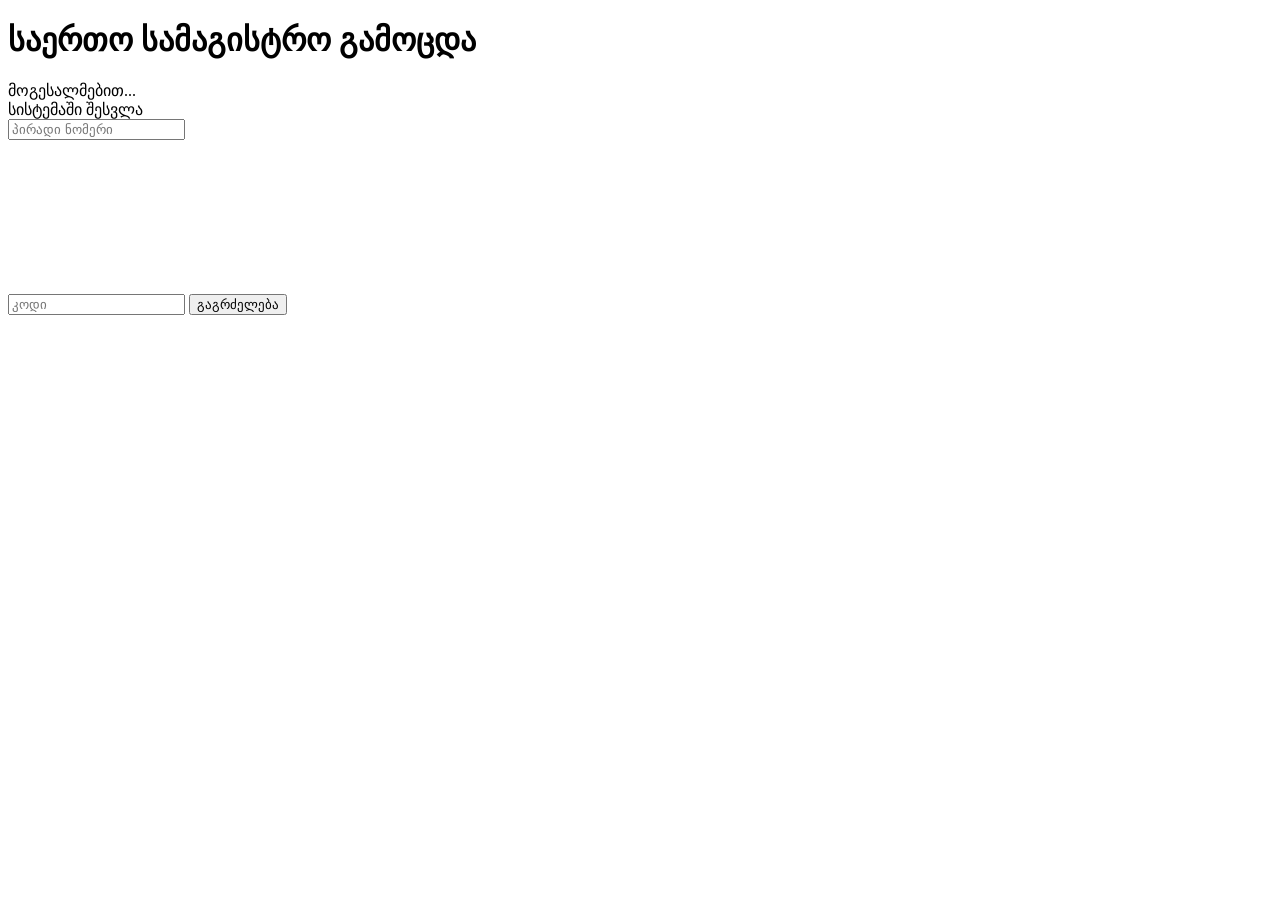
==== login.html @ 5fc7cebd "Update login.html" ====
<!DOCTYPE html>
<html lang="ka">
<head>
<meta charset="UTF-8">
<title>Login</title>

<!-- აუცილებელი -->
<base href="/Naecn/">

<link rel="stylesheet" href="style.css">
</head>
<body>

<h1>საერთო სამაგისტრო გამოცდა</h1>

<div class="container">
<div class="box">

<div class="grid">

<div class="left">
მოგესალმებით...
</div>

<div class="form-box">
<div class="form-inner">

<div class="form-header">სისტემაში შესვლა</div>

<div class="form-body">

<input id="code" placeholder="პირადი ნომერი">

<div class="captcha">
<canvas id="captchaCanvas"></canvas>
</div>

<input id="captchaInput" placeholder="კოდი">

<button onclick="login()">გაგრძელება</button>

<div id="error"></div>

</div>
</div>
</div>

</div>
</div>
</div>

<script src="script.js"></script>
</body>
</html>
---- style.css ----
body {
    margin: 0;
    font-family: Arial, sans-serif;
    background: #f2f6fb; /* ფონიც დაემატა */
}

/* HEADER */
.header {
    display: flex;
    align-items: center;
    padding: 20px;
    background: #ffffff;
    border-radius: 10px;
    margin: 10px;
}

.logo {
    width: 70px;
}

.header-text {
    margin-left: 10px;
    font-weight: bold;
    color: #1a3d7c; /* ლურჯი ფერი */
}

/* GRID */
.grid {
    display: grid;
    grid-template-columns: 1fr 1fr;
    gap: 15px;
    padding: 10px;
}

/* CARD */
.card {
    background: #ffffff;
    border-radius: 12px;
    overflow: hidden;
    cursor: pointer;
    transition: 0.3s;
}

.card:hover {
    transform: scale(1.05);
}

.card img {
    width: 100%;
    display: block;
}

/* FADED */
.faded {
    opacity: 0.5;
}

/* მეორე გვერდი */
.wrapper {
    padding: 20px;
}

.row {
    background: #ffffff;
    padding: 15px;
    margin-bottom: 10px;
    border-radius: 8px;
    cursor: pointer;
    transition: 0.2s;
}

.row:hover {
    background: #e6eefc;
}

/* მესამე */
.box {
    padding: 20px;
}

/* BUTTON */
button {
    padding: 10px;
    background: #1a3d7c;
    color: white;
    border: none;
    border-radius: 6px;
}
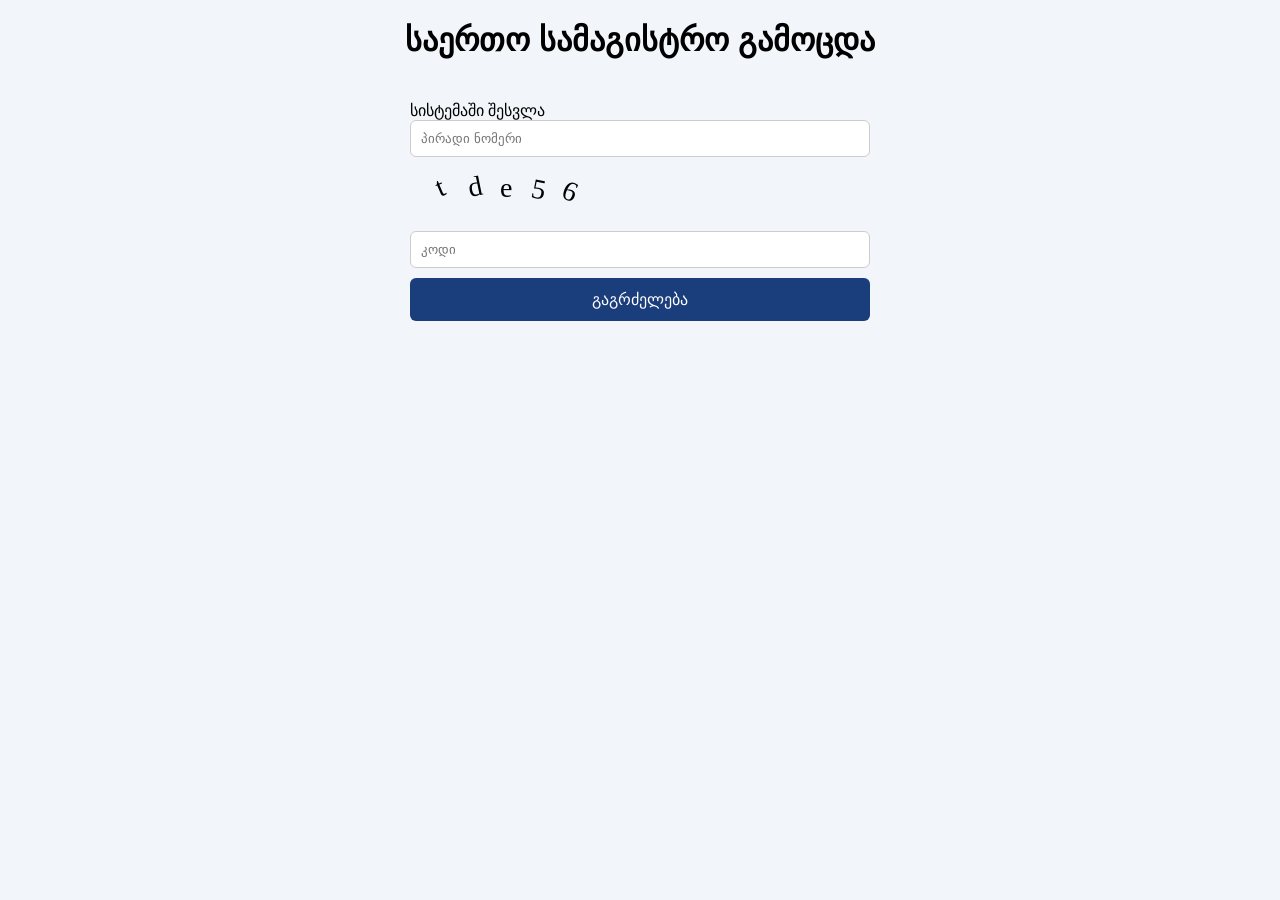
==== commit b6c7e136: "Update login.html" ====
--- a/login.html
+++ b/login.html
@@ -2,51 +2,45 @@
 <html lang="ka">
 <head>
 <meta charset="UTF-8">
+<meta name="viewport" content="width=device-width, initial-scale=1.0">
 <title>Login</title>
-
-<!-- აუცილებელი -->
-<base href="/Naecn/">
 
 <link rel="stylesheet" href="style.css">
 </head>
 <body>
 
-<h1>საერთო სამაგისტრო გამოცდა</h1>
+<div class="container">
 
-<div class="container">
-<div class="box">
+    <h1 style="text-align:center;">საერთო სამაგისტრო გამოცდა</h1>
 
-<div class="grid">
+    <div class="box">
 
-<div class="left">
-მოგესალმებით...
-</div>
+        <div class="form-box">
+            <div class="form-inner">
 
-<div class="form-box">
-<div class="form-inner">
+                <div class="form-header">სისტემაში შესვლა</div>
 
-<div class="form-header">სისტემაში შესვლა</div>
+                <div class="form-body">
 
-<div class="form-body">
+                    <input id="code" placeholder="პირადი ნომერი">
 
-<input id="code" placeholder="პირადი ნომერი">
+                    <div class="captcha">
+                        <canvas id="captchaCanvas"></canvas>
+                    </div>
 
-<div class="captcha">
-<canvas id="captchaCanvas"></canvas>
-</div>
+                    <input id="captchaInput" placeholder="კოდი">
 
-<input id="captchaInput" placeholder="კოდი">
+                    <button onclick="login()">გაგრძელება</button>
 
-<button onclick="login()">გაგრძელება</button>
+                    <div id="error"></div>
 
-<div id="error"></div>
+                </div>
 
-</div>
-</div>
-</div>
+            </div>
+        </div>
 
-</div>
-</div>
+    </div>
+
 </div>
 
 <script src="script.js"></script>
--- a/style.css
+++ b/style.css
@@ -1,27 +1,38 @@
+* {
+    box-sizing: border-box;
+}
+
 body {
     margin: 0;
     font-family: Arial, sans-serif;
-    background: #f2f6fb; /* ფონიც დაემატა */
+    background: #f2f6fb;
+}
+
+/* CONTAINER */
+.container {
+    max-width: 500px;
+    margin: auto;
 }
 
 /* HEADER */
 .header {
     display: flex;
     align-items: center;
-    padding: 20px;
+    padding: 15px;
     background: #ffffff;
     border-radius: 10px;
     margin: 10px;
 }
 
 .logo {
-    width: 70px;
+    width: 60px;
 }
 
 .header-text {
     margin-left: 10px;
     font-weight: bold;
-    color: #1a3d7c; /* ლურჯი ფერი */
+    color: #1a3d7c;
+    font-size: 14px;
 }
 
 /* GRID */
@@ -38,7 +49,7 @@
     border-radius: 12px;
     overflow: hidden;
     cursor: pointer;
-    transition: 0.3s;
+    transition: transform 0.3s ease;
 }
 
 .card:hover {
@@ -53,6 +64,7 @@
 /* FADED */
 .faded {
     opacity: 0.5;
+    pointer-events: none; /* რომ არ დააჭიროს */
 }
 
 /* მეორე გვერდი */
@@ -73,16 +85,39 @@
     background: #e6eefc;
 }
 
-/* მესამე */
+/* მესამე გვერდი */
 .box {
     padding: 20px;
 }
 
+/* INPUT */
+input {
+    width: 100%;
+    padding: 10px;
+    margin-bottom: 10px;
+    border: 1px solid #ccc;
+    border-radius: 6px;
+}
+
 /* BUTTON */
 button {
-    padding: 10px;
+    width: 100%;
+    padding: 12px;
     background: #1a3d7c;
     color: white;
     border: none;
     border-radius: 6px;
+    font-size: 16px;
+    cursor: pointer;
 }
+
+button:hover {
+    background: #163060;
+}
+
+/* ERROR TEXT */
+#error {
+    color: red;
+    margin-top: 10px;
+    font-size: 14px;
+}
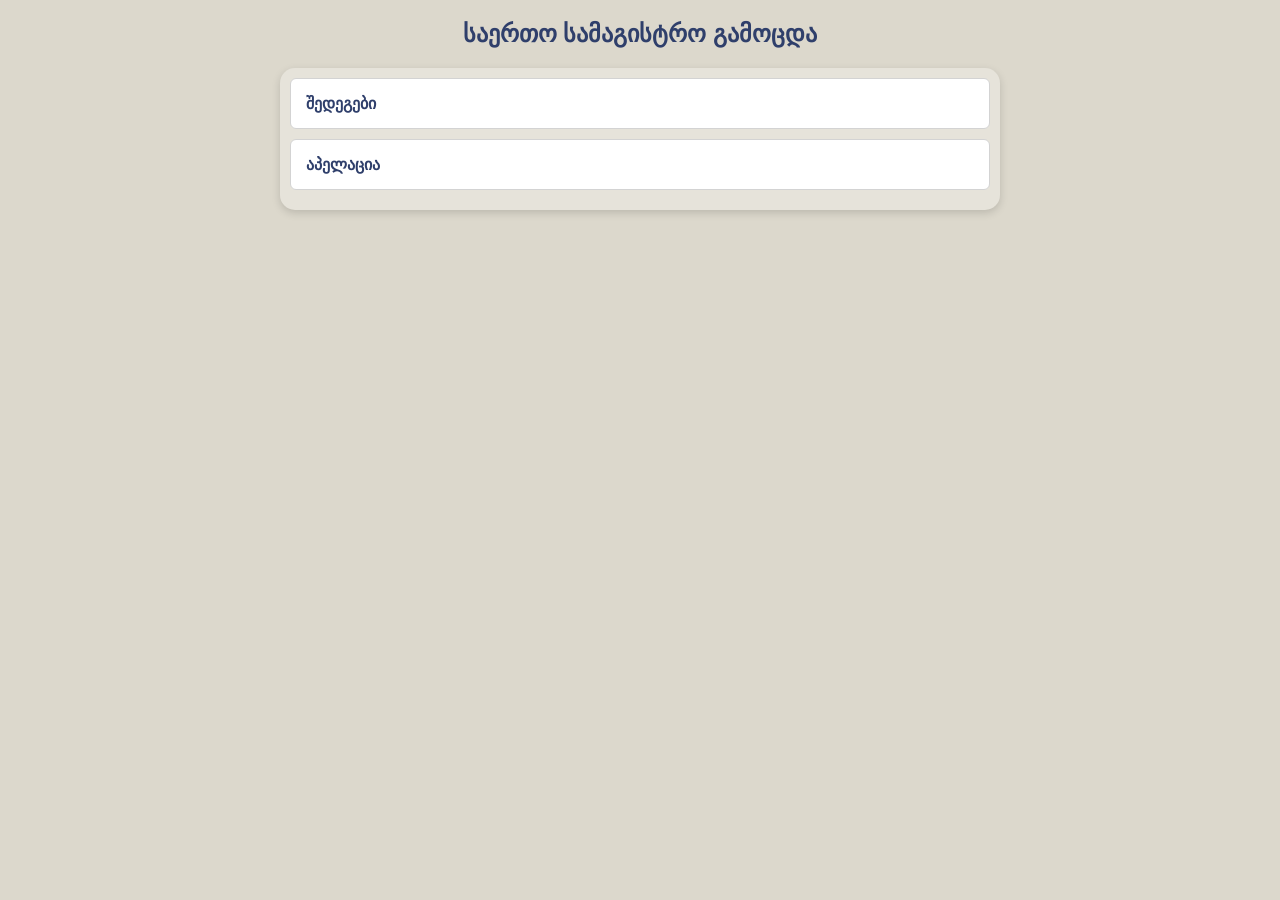
==== commit b8873708: "Update login.html" ====
--- a/login.html
+++ b/login.html
@@ -2,44 +2,23 @@
 <html lang="ka">
 <head>
 <meta charset="UTF-8">
-<meta name="viewport" content="width=device-width, initial-scale=1.0">
-<title>Login</title>
-
+<title>საერთო სამაგისტრო გამოცდა</title>
 <link rel="stylesheet" href="style.css">
 </head>
-<body>
 
-<div class="container">
+<body class="page2">
 
-    <h1 style="text-align:center;">საერთო სამაგისტრო გამოცდა</h1>
+<h2 class="page-title">საერთო სამაგისტრო გამოცდა</h2>
 
-    <div class="box">
+<div class="wrapper">
 
-        <div class="form-box">
-            <div class="form-inner">
+<div class="row" data-link="mag.html">
+<div class="title">შედეგები</div>
+</div>
 
-                <div class="form-header">სისტემაში შესვლა</div>
-
-                <div class="form-body">
-
-                    <input id="code" placeholder="პირადი ნომერი">
-
-                    <div class="captcha">
-                        <canvas id="captchaCanvas"></canvas>
-                    </div>
-
-                    <input id="captchaInput" placeholder="კოდი">
-
-                    <button onclick="login()">გაგრძელება</button>
-
-                    <div id="error"></div>
-
-                </div>
-
-            </div>
-        </div>
-
-    </div>
+<div class="row">
+<div class="title">აპელაცია</div>
+</div>
 
 </div>
 
--- a/style.css
+++ b/style.css
@@ -1,123 +1,268 @@
-* {
-    box-sizing: border-box;
-}
-
+/* ================= GLOBAL ================= */
 body {
     margin: 0;
     font-family: Arial, sans-serif;
-    background: #f2f6fb;
-}
-
-/* CONTAINER */
-.container {
-    max-width: 500px;
+}
+
+/* ================= PAGE 1 ================= */
+.page1 {
+    background: #f5f5f5;
+}
+
+.page1 .container {
+    max-width: 600px;
     margin: auto;
 }
 
-/* HEADER */
 .header {
     display: flex;
     align-items: center;
-    padding: 15px;
-    background: #ffffff;
-    border-radius: 10px;
-    margin: 10px;
+    gap: 15px;
+    padding: 20px;
 }
 
 .logo {
-    width: 60px;
+    width: 70px;
 }
 
 .header-text {
-    margin-left: 10px;
+    font-size: 18px;
+    color: #1c2c5b;
     font-weight: bold;
-    color: #1a3d7c;
-    font-size: 14px;
-}
-
-/* GRID */
-.grid {
+    line-height: 1.3;
+}
+
+.page1 .grid {
     display: grid;
     grid-template-columns: 1fr 1fr;
     gap: 15px;
-    padding: 10px;
-}
-
-/* CARD */
+    padding: 15px;
+}
+
 .card {
-    background: #ffffff;
-    border-radius: 12px;
-    overflow: hidden;
     cursor: pointer;
-    transition: transform 0.3s ease;
-}
-
-.card:hover {
-    transform: scale(1.05);
+    transition: 0.2s;
 }
 
 .card img {
     width: 100%;
+}
+
+.card:hover {
+    transform: scale(1.03);
+}
+
+.card:active {
+    transform: scale(0.97);
+}
+
+.faded img {
+    opacity: 0.5;
+}
+
+/* ================= PAGE 2 ================= */
+.page2 {
+    background: #dcd8cc;
+}
+
+.page2 .page-title {
+    text-align: center;
+    color: #2f3f6b;
+    margin-top: 20px;
+}
+
+.page2 .wrapper {
+    width: 90%;
+    max-width: 700px;
+    margin: 20px auto;
+    background: #e6e3da;
+    border-radius: 15px;
+    padding: 10px;
+    box-shadow: 0 3px 8px rgba(0,0,0,0.15);
+}
+
+.row {
+    display: flex;
+    align-items: center;
+    gap: 15px;
+    padding: 15px;
+    background: #fff;
+    border: 1px solid #d3d3d3;
+    margin-bottom: 10px;
+    border-radius: 6px;
+    cursor: pointer;
+}
+
+.row:hover {
+    background: #f5f7ff;
+}
+
+.icon {
+    width: 60px;
+}
+
+.title {
+    font-weight: bold;
+    color: #2f3f6b;
+}
+
+.desc {
+    font-size: 13px;
+    color: #555;
+}
+
+/* ================= PAGE 3 ================= */
+.page3 {
+    background: #e9e9d9;
+}
+
+.page3 h1 {
+    text-align: center;
+    color: #5b7095;
+    margin: 30px 0;
+}
+
+.page3 .container {
+    width: 1000px;
+    margin: auto;
+}
+
+.box {
+    background: #fff;
+    border-radius: 20px;
+    padding: 35px;
+    box-shadow: 0 3px 12px rgba(0,0,0,0.2);
+}
+
+.page3 .grid {
+    display: grid;
+    grid-template-columns: 1fr 360px;
+    gap: 40px;
+}
+
+.left {
+    font-size: 12px;
+    line-height: 1.6;
+}
+
+.form-box {
+    border: 1px solid #aaa;
+    background: #f5f5f5;
+    padding: 4px;
+}
+
+.form-inner {
+    border: 1px solid #aaa;
+    background: #fff;
+}
+
+.form-header {
+    background: #5b7095;
+    color: white;
+    text-align: center;
+    padding: 8px;
+}
+
+.form-body {
+    padding: 18px;
+    text-align: center;
+}
+
+.blue-text {
+    color: #5b7095;
+    font-size: 13px;
+}
+
+label {
     display: block;
-}
-
-/* FADED */
-.faded {
-    opacity: 0.5;
-    pointer-events: none; /* რომ არ დააჭიროს */
-}
-
-/* მეორე გვერდი */
-.wrapper {
-    padding: 20px;
-}
-
-.row {
-    background: #ffffff;
-    padding: 15px;
-    margin-bottom: 10px;
-    border-radius: 8px;
-    cursor: pointer;
-    transition: 0.2s;
-}
-
-.row:hover {
-    background: #e6eefc;
-}
-
-/* მესამე გვერდი */
-.box {
-    padding: 20px;
-}
-
-/* INPUT */
+    text-align: left;
+    font-size: 12px;
+    margin-top: 12px;
+}
+
 input {
     width: 100%;
-    padding: 10px;
-    margin-bottom: 10px;
-    border: 1px solid #ccc;
-    border-radius: 6px;
-}
-
-/* BUTTON */
+    padding: 5px;
+    border: 1px solid #bbb;
+}
+
+.captcha-box {
+    height: 70px;
+    border: 1px solid #999;
+    background: #ddd;
+    display: flex;
+    justify-content: center;
+    align-items: center;
+}
+
+canvas {
+    height: 60px;
+}
+
+.refresh {
+    cursor: pointer;
+    font-size: 12px;
+}
+
 button {
-    width: 100%;
-    padding: 12px;
-    background: #1a3d7c;
+    margin-top: 15px;
+    background: #5b7095;
     color: white;
     border: none;
-    border-radius: 6px;
-    font-size: 16px;
-    cursor: pointer;
-}
-
-button:hover {
-    background: #163060;
-}
-
-/* ERROR TEXT */
+    padding: 6px 22px;
+}
+
 #error {
     color: red;
-    margin-top: 10px;
-    font-size: 14px;
-}
+}
+
+/* ================= PAGE 4 ================= */
+.page4 {
+    background: #e9e6df;
+}
+
+.page4 .wrapper {
+    width: 700px;
+    margin: 20px auto;
+    text-align: center;
+}
+
+.logo img {
+    width: 460px;
+}
+
+.table-box {
+    background: white;
+    padding: 10px;
+    padding-bottom: 200px;
+    border-radius: 10px;
+}
+
+table {
+    width: 100%;
+    border-collapse: collapse;
+    font-size: 10px;
+}
+
+th, td {
+    border: 1px solid #bbb;
+}
+
+th {
+    background: #0a2a8a;
+    color: white;
+}
+
+td {
+    color: #1a33a2;
+    font-weight: 600;
+    text-align: center;
+}
+
+a {
+    color: #1a33a2;
+}
+
+.score {
+    font-weight: bold;
+    }
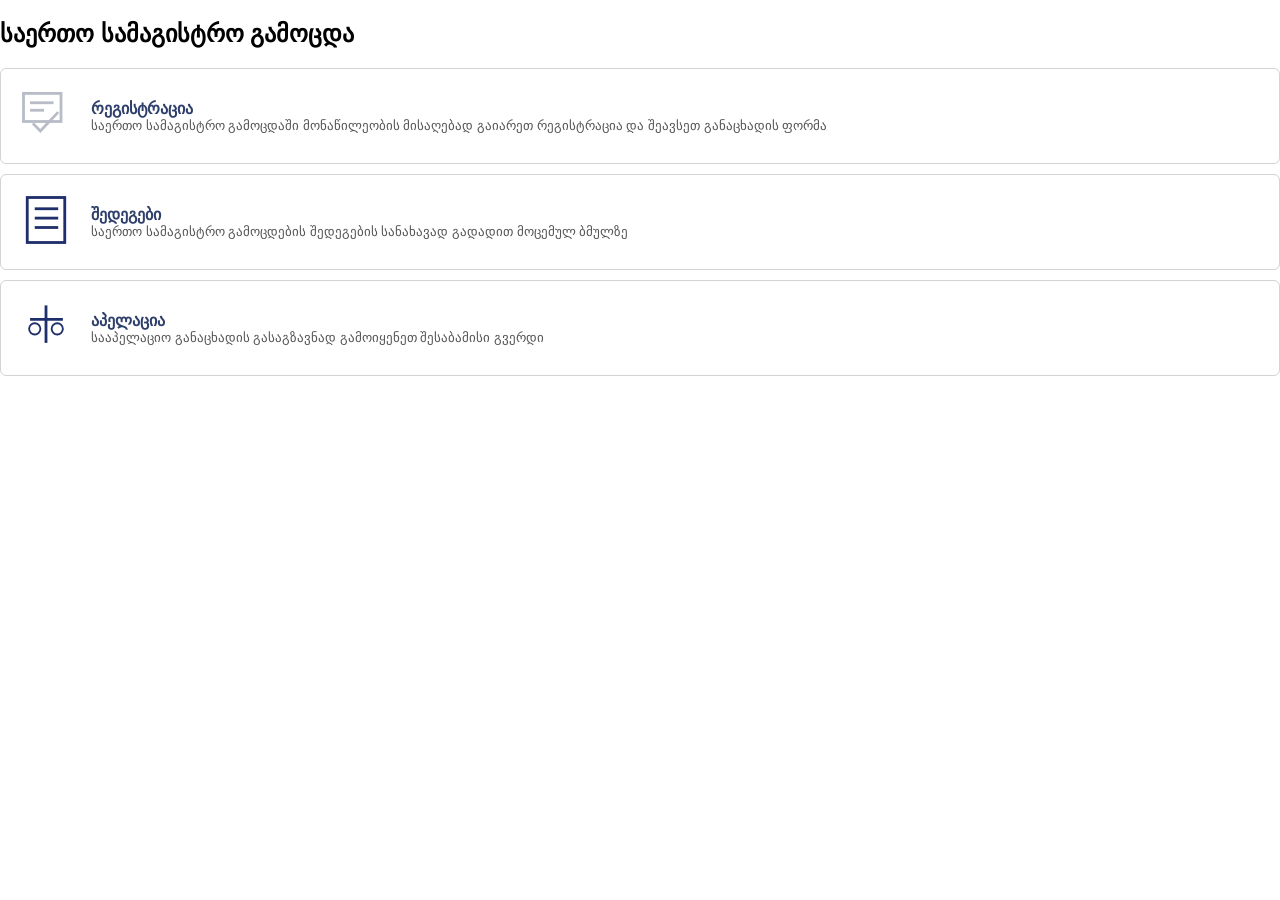
==== commit cf466c6f: "Update login.html" ====
--- a/login.html
+++ b/login.html
@@ -1,24 +1,73 @@
 <!DOCTYPE html>
 <html lang="ka">
 <head>
-<meta charset="UTF-8">
-<title>საერთო სამაგისტრო გამოცდა</title>
-<link rel="stylesheet" href="style.css">
+    <meta charset="UTF-8">
+    <title>საერთო სამაგისტრო გამოცდა</title>
+    <link rel="stylesheet" href="style.css">
 </head>
 
-<body class="page2">
+<body>
 
 <h2 class="page-title">საერთო სამაგისტრო გამოცდა</h2>
 
 <div class="wrapper">
 
-<div class="row" data-link="mag.html">
-<div class="title">შედეგები</div>
-</div>
+    <!-- რეგისტრაცია -->
+    <div class="row">
+        <div class="icon">
+            <svg viewBox="0 0 64 64">
+                <rect x="8" y="10" width="40" height="30" fill="none" stroke="#b7bcc7" stroke-width="3"/>
+                <line x1="15" y1="20" x2="40" y2="20" stroke="#b7bcc7" stroke-width="3"/>
+                <line x1="15" y1="28" x2="30" y2="28" stroke="#b7bcc7" stroke-width="3"/>
+                <polyline points="18,42 26,50 45,30" fill="none" stroke="#b7bcc7" stroke-width="3"/>
+            </svg>
+        </div>
 
-<div class="row">
-<div class="title">აპელაცია</div>
-</div>
+        <div class="text">
+            <div class="title">რეგისტრაცია</div>
+            <div class="desc">
+                საერთო სამაგისტრო გამოცდაში მონაწილეობის მისაღებად გაიარეთ რეგისტრაცია და შეავსეთ განაცხადის ფორმა
+            </div>
+        </div>
+    </div>
+
+    <!-- შედეგები -->
+    <div class="row" data-link="https://online.naec.ge/results">
+        <div class="icon">
+            <svg viewBox="0 0 64 64">
+                <rect x="12" y="8" width="40" height="48" fill="none" stroke="#1f2f6b" stroke-width="3"/>
+                <line x1="20" y1="20" x2="45" y2="20" stroke="#1f2f6b" stroke-width="3"/>
+                <line x1="20" y1="30" x2="45" y2="30" stroke="#1f2f6b" stroke-width="3"/>
+                <line x1="20" y1="40" x2="45" y2="40" stroke="#1f2f6b" stroke-width="3"/>
+            </svg>
+        </div>
+
+        <div class="text">
+            <div class="title">შედეგები</div>
+            <div class="desc">
+                საერთო სამაგისტრო გამოცდების შედეგების სანახავად გადადით მოცემულ ბმულზე
+            </div>
+        </div>
+    </div>
+
+    <!-- აპელაცია -->
+    <div class="row" data-link="https://online.naec.ge/appeal">
+        <div class="icon">
+            <svg viewBox="0 0 64 64">
+                <line x1="32" y1="10" x2="32" y2="50" stroke="#1f2f6b" stroke-width="3"/>
+                <line x1="15" y1="25" x2="50" y2="25" stroke="#1f2f6b" stroke-width="3"/>
+                <circle cx="20" cy="35" r="6" fill="none" stroke="#1f2f6b" stroke-width="2"/>
+                <circle cx="44" cy="35" r="6" fill="none" stroke="#1f2f6b" stroke-width="2"/>
+            </svg>
+        </div>
+
+        <div class="text">
+            <div class="title">აპელაცია</div>
+            <div class="desc">
+                სააპელაციო განაცხადის გასაგზავნად გამოიყენეთ შესაბამისი გვერდი
+            </div>
+        </div>
+    </div>
 
 </div>
 
--- a/style.css
+++ b/style.css
@@ -122,8 +122,10 @@
     margin: 30px 0;
 }
 
+/* 🔧 FIX */
 .page3 .container {
-    width: 1000px;
+    width: 90%;
+    max-width: 1000px;
     margin: auto;
 }
 
@@ -134,10 +136,18 @@
     box-shadow: 0 3px 12px rgba(0,0,0,0.2);
 }
 
+/* 🔧 FIX */
 .page3 .grid {
     display: grid;
     grid-template-columns: 1fr 360px;
     gap: 40px;
+}
+
+/* 🔧 MOBILE FIX */
+@media (max-width: 768px) {
+    .page3 .grid {
+        grid-template-columns: 1fr;
+    }
 }
 
 .left {
@@ -221,14 +231,18 @@
     background: #e9e6df;
 }
 
+/* 🔧 FIX */
 .page4 .wrapper {
-    width: 700px;
+    width: 90%;
+    max-width: 700px;
     margin: 20px auto;
     text-align: center;
 }
 
+/* 🔧 FIX */
 .logo img {
-    width: 460px;
+    width: 100%;
+    max-width: 460px;
 }
 
 .table-box {
@@ -236,6 +250,7 @@
     padding: 10px;
     padding-bottom: 200px;
     border-radius: 10px;
+    overflow-x: auto; /* 🔧 MOBILE FIX */
 }
 
 table {
@@ -265,4 +280,4 @@
 
 .score {
     font-weight: bold;
-    }
+}
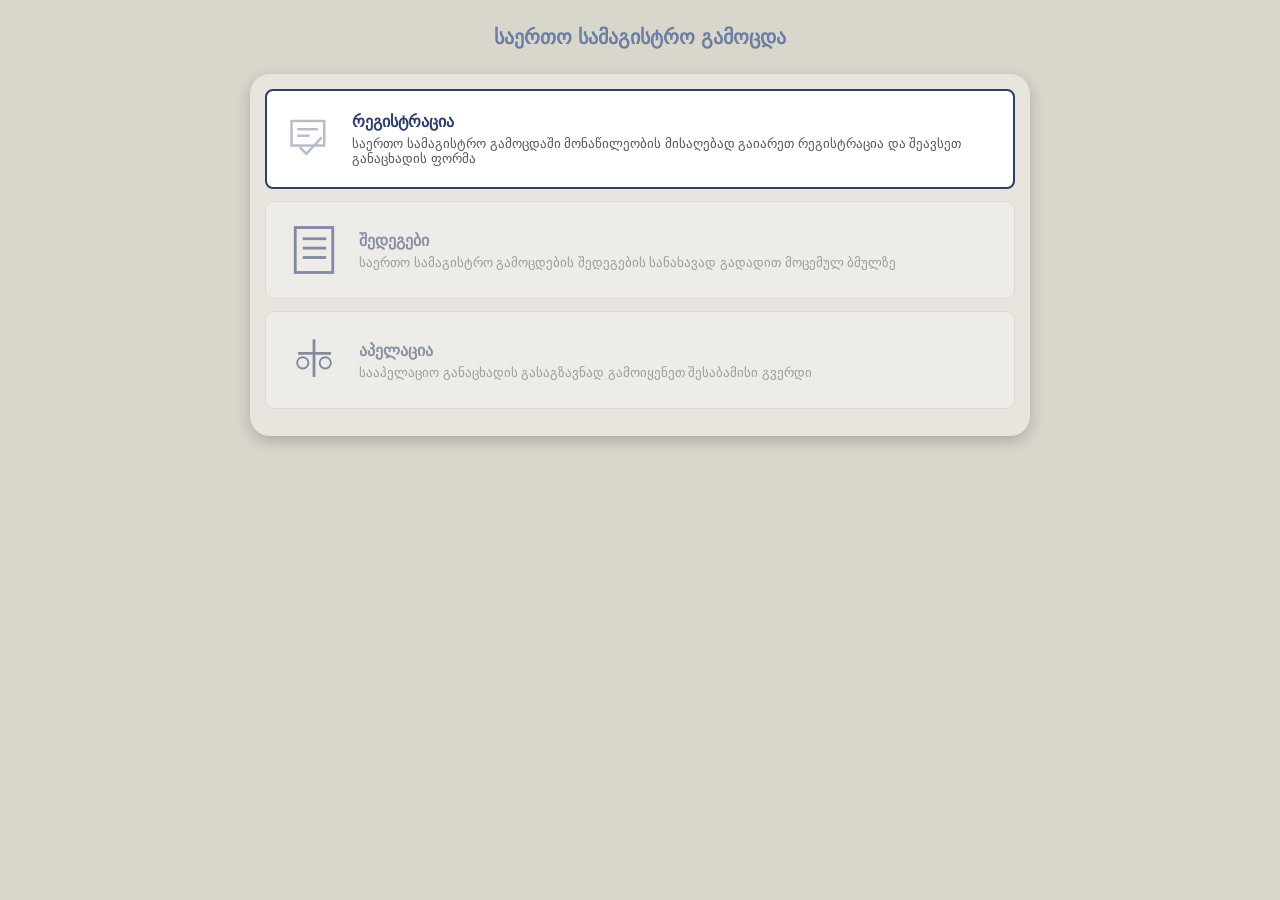
==== commit 7587f66f: "Update login.html" ====
--- a/login.html
+++ b/login.html
@@ -6,7 +6,7 @@
     <link rel="stylesheet" href="style.css">
 </head>
 
-<body>
+<body class="page2">
 
 <h2 class="page-title">საერთო სამაგისტრო გამოცდა</h2>
 
--- a/style.css
+++ b/style.css
@@ -60,50 +60,76 @@
     opacity: 0.5;
 }
 
-/* ================= PAGE 2 ================= */
+/* ================= PAGE 2 (FIXED) ================= */
 .page2 {
-    background: #dcd8cc;
+    background: #d9d6cc;
 }
 
 .page2 .page-title {
     text-align: center;
-    color: #2f3f6b;
-    margin-top: 20px;
-}
-
+    color: #6c7fa3;
+    margin-top: 25px;
+    font-size: 20px;
+}
+
+/* მთავარი დიდი ბლოკი */
 .page2 .wrapper {
     width: 90%;
-    max-width: 700px;
-    margin: 20px auto;
-    background: #e6e3da;
-    border-radius: 15px;
-    padding: 10px;
-    box-shadow: 0 3px 8px rgba(0,0,0,0.15);
-}
-
+    max-width: 750px;
+    margin: 25px auto;
+    background: #e7e5dd;
+    border-radius: 20px;
+    padding: 15px;
+    box-shadow: 0 5px 15px rgba(0,0,0,0.2);
+}
+
+/* თითო row */
 .row {
     display: flex;
     align-items: center;
     gap: 15px;
-    padding: 15px;
-    background: #fff;
-    border: 1px solid #d3d3d3;
-    margin-bottom: 10px;
-    border-radius: 6px;
+    padding: 18px;
+    background: #f3f3f3;
+    border: 1px solid #d0d0d0;
+    margin-bottom: 12px;
+    border-radius: 8px;
     cursor: pointer;
-}
-
+    transition: 0.2s;
+}
+
+/* hover */
 .row:hover {
-    background: #f5f7ff;
-}
-
+    background: #eef1ff;
+}
+
+/* პირველი აქტიური (მუქი) */
+.row:first-child {
+    background: #ffffff;
+    border: 2px solid #2f3f6b;
+}
+
+/* გათიშული (მკრთალი) */
+.row:nth-child(2),
+.row:nth-child(3) {
+    opacity: 0.5;
+}
+
+/* აიქონი */
 .icon {
     width: 60px;
-}
-
+    height: 60px;
+}
+
+.icon svg {
+    width: 100%;
+    height: 100%;
+}
+
+/* ტექსტი */
 .title {
     font-weight: bold;
     color: #2f3f6b;
+    margin-bottom: 5px;
 }
 
 .desc {
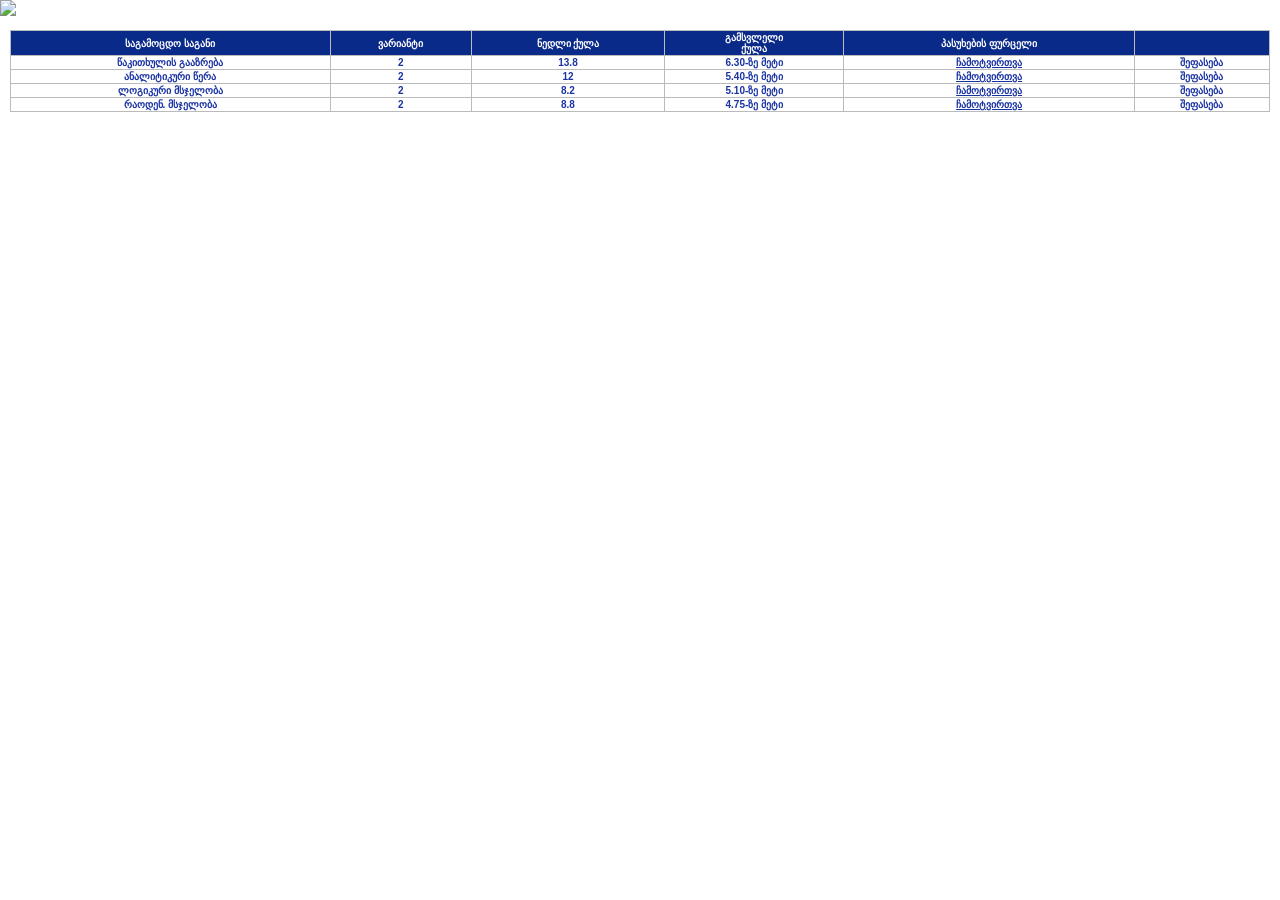
==== commit 6333034d: "Update login.html" ====
--- a/login.html
+++ b/login.html
@@ -1,72 +1,69 @@
+
+
 <!DOCTYPE html>
 <html lang="ka">
 <head>
-    <meta charset="UTF-8">
-    <title>საერთო სამაგისტრო გამოცდა</title>
-    <link rel="stylesheet" href="style.css">
+<meta charset="UTF-8">
+<title>საერთო სამაგისტრო გამოცდა</title>
+<link rel="stylesheet" href="style.css">
 </head>
-
-<body class="page2">
-
-<h2 class="page-title">საერთო სამაგისტრო გამოცდა</h2>
+<body>
 
 <div class="wrapper">
 
-    <!-- რეგისტრაცია -->
-    <div class="row">
-        <div class="icon">
-            <svg viewBox="0 0 64 64">
-                <rect x="8" y="10" width="40" height="30" fill="none" stroke="#b7bcc7" stroke-width="3"/>
-                <line x1="15" y1="20" x2="40" y2="20" stroke="#b7bcc7" stroke-width="3"/>
-                <line x1="15" y1="28" x2="30" y2="28" stroke="#b7bcc7" stroke-width="3"/>
-                <polyline points="18,42 26,50 45,30" fill="none" stroke="#b7bcc7" stroke-width="3"/>
-            </svg>
-        </div>
-
-        <div class="text">
-            <div class="title">რეგისტრაცია</div>
-            <div class="desc">
-                საერთო სამაგისტრო გამოცდაში მონაწილეობის მისაღებად გაიარეთ რეგისტრაცია და შეავსეთ განაცხადის ფორმა
-            </div>
-        </div>
+    <!-- ლოგო -->
+    <div class="logo">
+        <img src="https://i.imgur.com/nnPWqhV.png">
     </div>
 
-    <!-- შედეგები -->
-    <div class="row" data-link="https://online.naec.ge/results">
-        <div class="icon">
-            <svg viewBox="0 0 64 64">
-                <rect x="12" y="8" width="40" height="48" fill="none" stroke="#1f2f6b" stroke-width="3"/>
-                <line x1="20" y1="20" x2="45" y2="20" stroke="#1f2f6b" stroke-width="3"/>
-                <line x1="20" y1="30" x2="45" y2="30" stroke="#1f2f6b" stroke-width="3"/>
-                <line x1="20" y1="40" x2="45" y2="40" stroke="#1f2f6b" stroke-width="3"/>
-            </svg>
-        </div>
+    <!-- ცხრილი -->
+    <div class="table-box">
+        <table>
+            <tr>
+                <th>საგამოცდო საგანი</th>
+                <th>ვარიანტი</th>
+                <th>ნედლი ქულა</th>
+                <th>გამსვლელი<br>ქულა</th>
+                <th>პასუხების ფურცელი</th>
+                <th></th>
+            </tr>
 
-        <div class="text">
-            <div class="title">შედეგები</div>
-            <div class="desc">
-                საერთო სამაგისტრო გამოცდების შედეგების სანახავად გადადით მოცემულ ბმულზე
-            </div>
-        </div>
-    </div>
+            <tr>
+                <td>წაკითხულის გააზრება</td>
+                <td>2</td>
+                <td>13.8</td>
+                <td>6.30-ზე მეტი</td>
+                <td><a href="#" onclick="downloadFile()">ჩამოტვირთვა</a></td>
+                <td class="score">შეფასება</td>
+            </tr>
 
-    <!-- აპელაცია -->
-    <div class="row" data-link="https://online.naec.ge/appeal">
-        <div class="icon">
-            <svg viewBox="0 0 64 64">
-                <line x1="32" y1="10" x2="32" y2="50" stroke="#1f2f6b" stroke-width="3"/>
-                <line x1="15" y1="25" x2="50" y2="25" stroke="#1f2f6b" stroke-width="3"/>
-                <circle cx="20" cy="35" r="6" fill="none" stroke="#1f2f6b" stroke-width="2"/>
-                <circle cx="44" cy="35" r="6" fill="none" stroke="#1f2f6b" stroke-width="2"/>
-            </svg>
-        </div>
+            <tr>
+                <td>ანალიტიკური წერა</td>
+                <td>2</td>
+                <td>12</td>
+                <td>5.40-ზე მეტი</td>
+                <td><a href="#" onclick="downloadFile()">ჩამოტვირთვა</a></td>
+                <td class="score">შეფასება</td>
+            </tr>
 
-        <div class="text">
-            <div class="title">აპელაცია</div>
-            <div class="desc">
-                სააპელაციო განაცხადის გასაგზავნად გამოიყენეთ შესაბამისი გვერდი
-            </div>
-        </div>
+            <tr>
+                <td>ლოგიკური მსჯელობა</td>
+                <td>2</td>
+                <td>8.2</td>
+                <td>5.10-ზე მეტი</td>
+                <td><a href="#" onclick="downloadFile()">ჩამოტვირთვა</a></td>
+                <td class="score">შეფასება</td>
+            </tr>
+
+            <tr>
+                <td>რაოდენ. მსჯელობა</td>
+                <td>2</td>
+                <td>8.8</td>
+                <td>4.75-ზე მეტი</td>
+                <td><a href="#" onclick="downloadFile()">ჩამოტვირთვა</a></td>
+                <td class="score">შეფასება</td>
+            </tr>
+        </table>
     </div>
 
 </div>
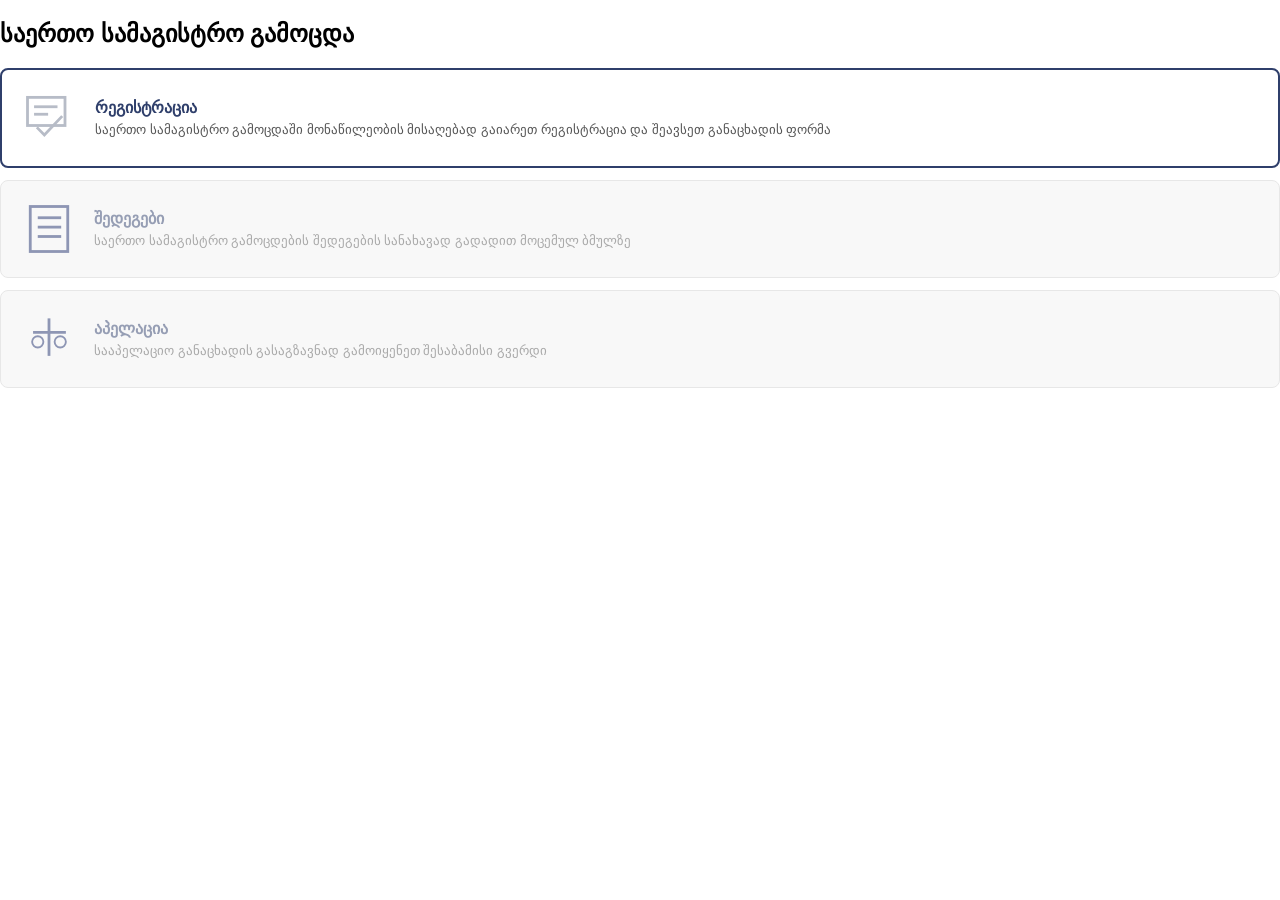
==== commit cf08817c: "Update login.html" ====
--- a/login.html
+++ b/login.html
@@ -1,69 +1,71 @@
-
-
 <!DOCTYPE html>
 <html lang="ka">
 <head>
-<meta charset="UTF-8">
-<title>საერთო სამაგისტრო გამოცდა</title>
-<link rel="stylesheet" href="style.css">
+    <meta charset="UTF-8">
+    <title>საერთო სამაგისტრო გამოცდა</title>
+    <link rel="stylesheet" href="style.css">
 </head>
 <body>
 
+<h2 class="page-title">საერთო სამაგისტრო გამოცდა</h2>
+
 <div class="wrapper">
 
-    <!-- ლოგო -->
-    <div class="logo">
-        <img src="https://i.imgur.com/nnPWqhV.png">
+    <!-- რეგისტრაცია (მკრთალი) -->
+    <div class="row">
+        <div class="icon">
+            <svg viewBox="0 0 64 64">
+                <rect x="8" y="10" width="40" height="30" fill="none" stroke="#b7bcc7" stroke-width="3"/>
+                <line x1="15" y1="20" x2="40" y2="20" stroke="#b7bcc7" stroke-width="3"/>
+                <line x1="15" y1="28" x2="30" y2="28" stroke="#b7bcc7" stroke-width="3"/>
+                <polyline points="18,42 26,50 45,30" fill="none" stroke="#b7bcc7" stroke-width="3"/>
+            </svg>
+        </div>
+
+        <div class="text">
+            <div class="title">რეგისტრაცია</div>
+            <div class="desc">
+                საერთო სამაგისტრო გამოცდაში მონაწილეობის მისაღებად გაიარეთ რეგისტრაცია და შეავსეთ განაცხადის ფორმა
+            </div>
+        </div>
     </div>
 
-    <!-- ცხრილი -->
-    <div class="table-box">
-        <table>
-            <tr>
-                <th>საგამოცდო საგანი</th>
-                <th>ვარიანტი</th>
-                <th>ნედლი ქულა</th>
-                <th>გამსვლელი<br>ქულა</th>
-                <th>პასუხების ფურცელი</th>
-                <th></th>
-            </tr>
+    <!-- შედეგები (მუქი) -->
+    <div class="row" data-link="https://online.naec.ge/results">
+        <div class="icon">
+            <svg viewBox="0 0 64 64">
+                <rect x="12" y="8" width="40" height="48" fill="none" stroke="#1f2f6b" stroke-width="3"/>
+                <line x1="20" y1="20" x2="45" y2="20" stroke="#1f2f6b" stroke-width="3"/>
+                <line x1="20" y1="30" x2="45" y2="30" stroke="#1f2f6b" stroke-width="3"/>
+                <line x1="20" y1="40" x2="45" y2="40" stroke="#1f2f6b" stroke-width="3"/>
+            </svg>
+        </div>
 
-            <tr>
-                <td>წაკითხულის გააზრება</td>
-                <td>2</td>
-                <td>13.8</td>
-                <td>6.30-ზე მეტი</td>
-                <td><a href="#" onclick="downloadFile()">ჩამოტვირთვა</a></td>
-                <td class="score">შეფასება</td>
-            </tr>
+        <div class="text">
+            <div class="title">შედეგები</div>
+            <div class="desc">
+                საერთო სამაგისტრო გამოცდების შედეგების სანახავად გადადით მოცემულ ბმულზე
+            </div>
+        </div>
+    </div>
 
-            <tr>
-                <td>ანალიტიკური წერა</td>
-                <td>2</td>
-                <td>12</td>
-                <td>5.40-ზე მეტი</td>
-                <td><a href="#" onclick="downloadFile()">ჩამოტვირთვა</a></td>
-                <td class="score">შეფასება</td>
-            </tr>
+    <!-- აპელაცია (მუქი) -->
+    <div class="row" data-link="https://online.naec.ge/appeal">
+        <div class="icon">
+            <svg viewBox="0 0 64 64">
+                <line x1="32" y1="10" x2="32" y2="50" stroke="#1f2f6b" stroke-width="3"/>
+                <line x1="15" y1="25" x2="50" y2="25" stroke="#1f2f6b" stroke-width="3"/>
+                <circle cx="20" cy="35" r="6" fill="none" stroke="#1f2f6b" stroke-width="2"/>
+                <circle cx="44" cy="35" r="6" fill="none" stroke="#1f2f6b" stroke-width="2"/>
+            </svg>
+        </div>
 
-            <tr>
-                <td>ლოგიკური მსჯელობა</td>
-                <td>2</td>
-                <td>8.2</td>
-                <td>5.10-ზე მეტი</td>
-                <td><a href="#" onclick="downloadFile()">ჩამოტვირთვა</a></td>
-                <td class="score">შეფასება</td>
-            </tr>
-
-            <tr>
-                <td>რაოდენ. მსჯელობა</td>
-                <td>2</td>
-                <td>8.8</td>
-                <td>4.75-ზე მეტი</td>
-                <td><a href="#" onclick="downloadFile()">ჩამოტვირთვა</a></td>
-                <td class="score">შეფასება</td>
-            </tr>
-        </table>
+        <div class="text">
+            <div class="title">აპელაცია</div>
+            <div class="desc">
+                სააპელაციო განაცხადის გასაგზავნად გამოიყენეთ შესაბამისი გვერდი
+            </div>
+        </div>
     </div>
 
 </div>
